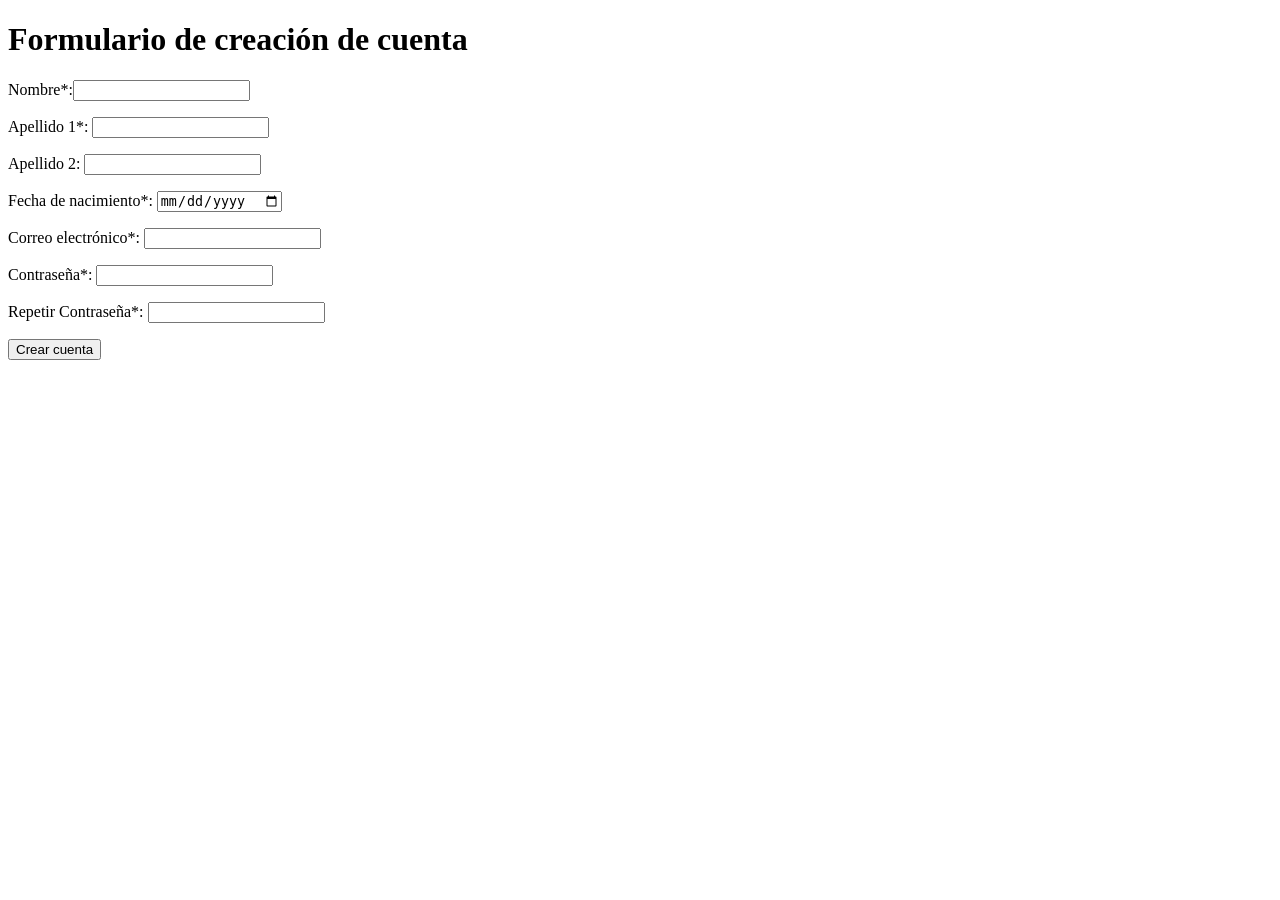
==== formulario.html @ c5351441 "Add files via upload" ====
<!DOCTYPE html>
<html lang="en">

<head>
    <title>Proyecto Formulario</title>
    <link rel="stylesheet" href="estilos/estilos.css">

</head>

<body>

    <h1>Formulario de creación de cuenta</h1>

    <!--Inicio del formulario-->
    <form id="formulario">

        <p><label for="name">Nombre*:</label><input type="text" id="name" name="nombre" required></p>
        <p><label for="firstSurname">Apellido 1*:</label> <input type="text" id="firstSurname" name="apellido1" required>
        </p>
        <p><label for="secondSurname">Apellido 2:</label> <input type="text" name="apellido2" id="secondSurname"></p>
        <p><label for="dateBirth">Fecha de nacimiento*:</label> <input type="date" name="fechaNacimiento" id="dateBirth"
                required></p>
        <p><label for="email">Correo electrónico*:</label> <input type="email" name="email" id="email" required></p>
        <p><label for="password1">Contraseña*:</label> <input type="password" name="password1" id="password1" required>
        </p>
        <p><label for="password2">Repetir Contraseña*:</label> <input type="password" name="password2" id="password2"
                required></p>

        <button type="button" onclick="validar()">Crear cuenta</button>
    </form>

    <script>

        //Función principal que se encarga de almacenar las demás funciones de validación, además de permitir crear la cuenta.
        function validar() {
            if (!validarCampos()) return;
            if (!validarContraseñas()) return;
            if (!validarEmail()) return;
            if (!validarFechaNacimiento()) return;

            //Una vez el formulario cumpla con lo requerido, el sistema avisará al usuario que su cuenta fue creada
            //Más, el fondo cambiará de color (y también agregué para que cambiara el color del h1, así hay un contraste de colores :) )
            let nombre = document.getElementById("name").value;
            let apellido1 = document.getElementById("firstSurname").value;
            alert("Se ha creado correctamente la cuenta de " + nombre + " " + apellido1);
            document.body.style.setProperty("--fondo", "#9ea9c3");
            document.querySelector("h1").style.color = "white";
            


        }

        //Función para validar los campos del formulario. 
        function validarCampos() {

            let nombre = document.getElementById("name").value;
            let apellido1 = document.getElementById("firstSurname").value;
            let apellido2 = document.getElementById("secondSurname").value;
            let fechaNacimiento = document.getElementById("dateBirth").value;
            let email = document.getElementById("email").value;
            let password1 = document.getElementById("password1").value;
            let password2 = document.getElementById("password2").value;

            //Ningún campo puede quedar vacío
            if (nombre === "" || apellido1 === "" || fechaNacimiento === "" || email === "" || password1 === "" || password2 === "") {
                alert("Debes rellenar los campos obligatorios")
                return false;
            }
            return true;
        }

        //Función para validar el email que introduzca el usuario
        function validarEmail() {
            let email = document.getElementById("email").value;

            let regexEmail = /^[^\s@]+@[^\s@]+\.[^\s@]+$/;
            if (!regexEmail.test(email)) {
               alert("Por favor, introduce un correo válido.")
                return false;
            }
            return true;
        }

        //Función para validar las contraseñas. 
        function validarContraseñas() {

            let password1 = document.getElementById("password1").value;
            let password2 = document.getElementById("password2").value;

            //La contraseña debe ser mayor que 8 caracteres
            if (password1.length < 8) {
                alert("La contraseña debe tener al menos 8 caracteres");
                return false;
            }

            //Las dos contraseñas deben coincidir
            if (password1 != password2) {
                alert("Las contraseñas deben de coincidir");
                return false;
            } else {
                return true;
            }
        }


        //Función para validar la edad del usuario.
        function validarFechaNacimiento() {
            let fechaNacimiento = document.getElementById("dateBirth").value;


            let fecha = new Date(fechaNacimiento);
            let hoy = new Date();

            //La fecha que introduce el usuario no debe ser mayor a la fecha actual
            if (fecha > hoy) {
                alert("La fecha de nacimiento no puede ser futura");
                return false;
            }

            let edad = hoy.getFullYear() - fecha.getFullYear();
            let mes = hoy.getMonth() - fecha.getMonth();
            if (mes < 0 || (mes === 0 && hoy.getDate() < fecha.getDate())) {
                edad--;
            }

            //El usuario debe ser mayor de edad
            if (edad < 18) {
                alert("Debes ser mayor de edad para crear una cuenta");
                return false;
            }

            return true;
        }


    </script>
</body>

</html>
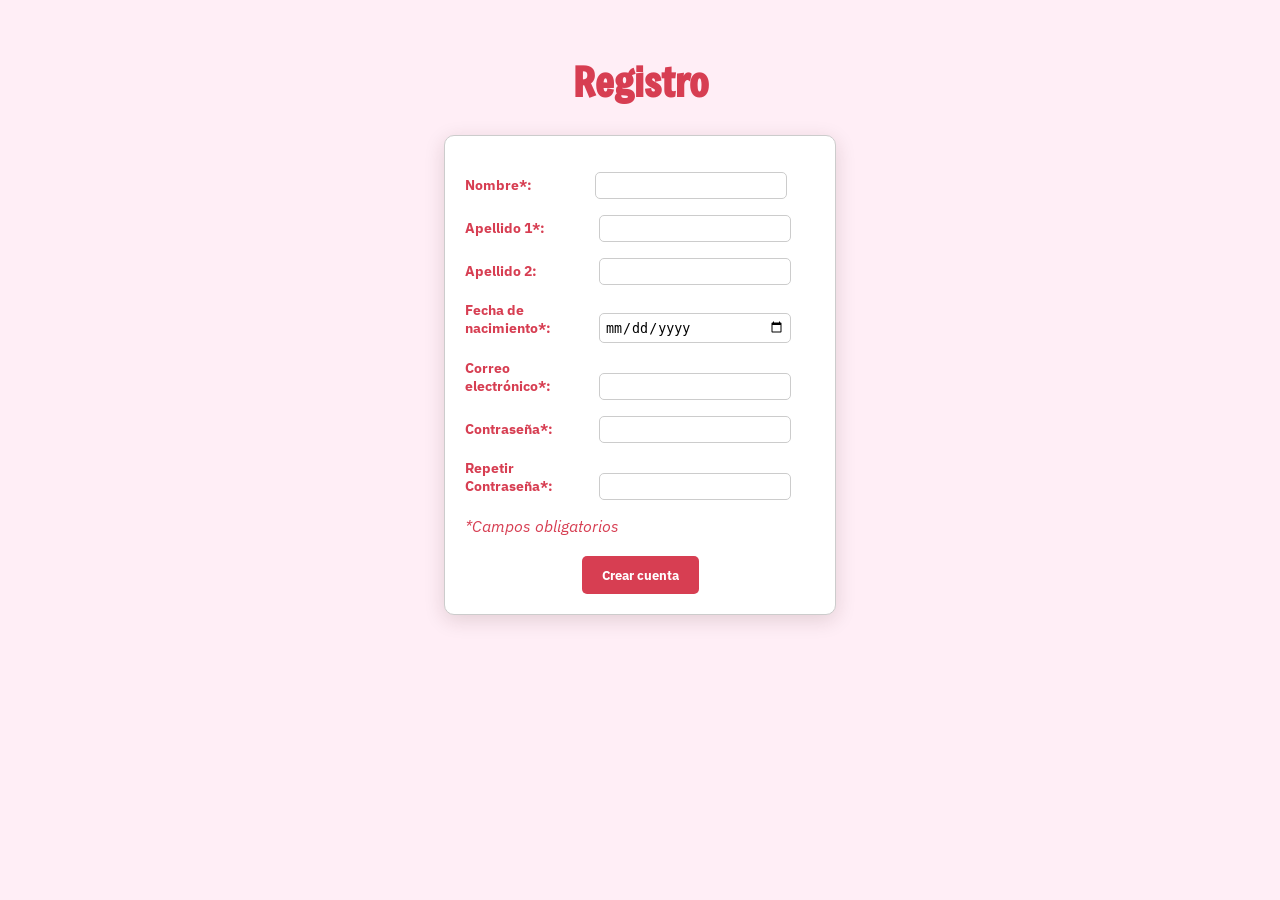
==== commit eea84198: "Update formulario.html" ====
--- a/formulario.html
+++ b/formulario.html
@@ -9,7 +9,7 @@
 
 <body>
 
-    <h1>Formulario de creación de cuenta</h1>
+    <h1>Registro</h1>
 
     <!--Inicio del formulario-->
     <form id="formulario">
@@ -26,6 +26,7 @@
         <p><label for="password2">Repetir Contraseña*:</label> <input type="password" name="password2" id="password2"
                 required></p>
 
+        <p><i>*Campos obligatorios</i></p>
         <button type="button" onclick="validar()">Crear cuenta</button>
     </form>
 
@@ -136,4 +137,5 @@
     </script>
 </body>
 
-</html>+
+</html>
--- a/estilos/estilos.css
+++ b/estilos/estilos.css
@@ -0,0 +1,58 @@
+@import url('https://fonts.googleapis.com/css2?family=Freeman&family=IBM+Plex+Sans:ital,wght@0,100..700;1,100..700&family=Lemon&display=swap');
+
+body {
+    font-family: Arial, sans-serif;
+    background-color: var(--fondo, #ffeef6);
+    padding: 20px;
+}
+
+h1 {
+    font-family: Freeman;
+    font-size: 40px;
+    text-align: center;
+    color: #d73e52;
+    
+}
+
+form {
+    width: 350px;
+    margin: 0 auto;
+    padding: 20px;
+    background-color: white;
+    border: 1px solid #ccc;
+    border-radius: 10px;
+    color: #d73e52;
+    font-family: IBM Plex Sans;
+    box-shadow: 0 5px 20px #3c1a1a26;
+}
+
+p {
+    margin-bottom: 15px;
+}
+
+label {
+    display: inline-block;
+    width: 130px;
+    font-weight: bold;
+    font-size: 14px;
+}
+
+input {
+    padding: 5px;
+    width: 180px;
+    border-radius: 5px;
+    border: 1px solid #ccc;
+}
+
+button {
+    display: block;
+    margin: 20px auto 0 auto;
+    padding: 10px 20px;
+    background-color: #d73e52;
+    color: white;
+    border: none;
+    border-radius: 5px;
+    cursor: pointer;
+    font-family: IBM Plex Sans;
+    font-weight: bold;
+}
